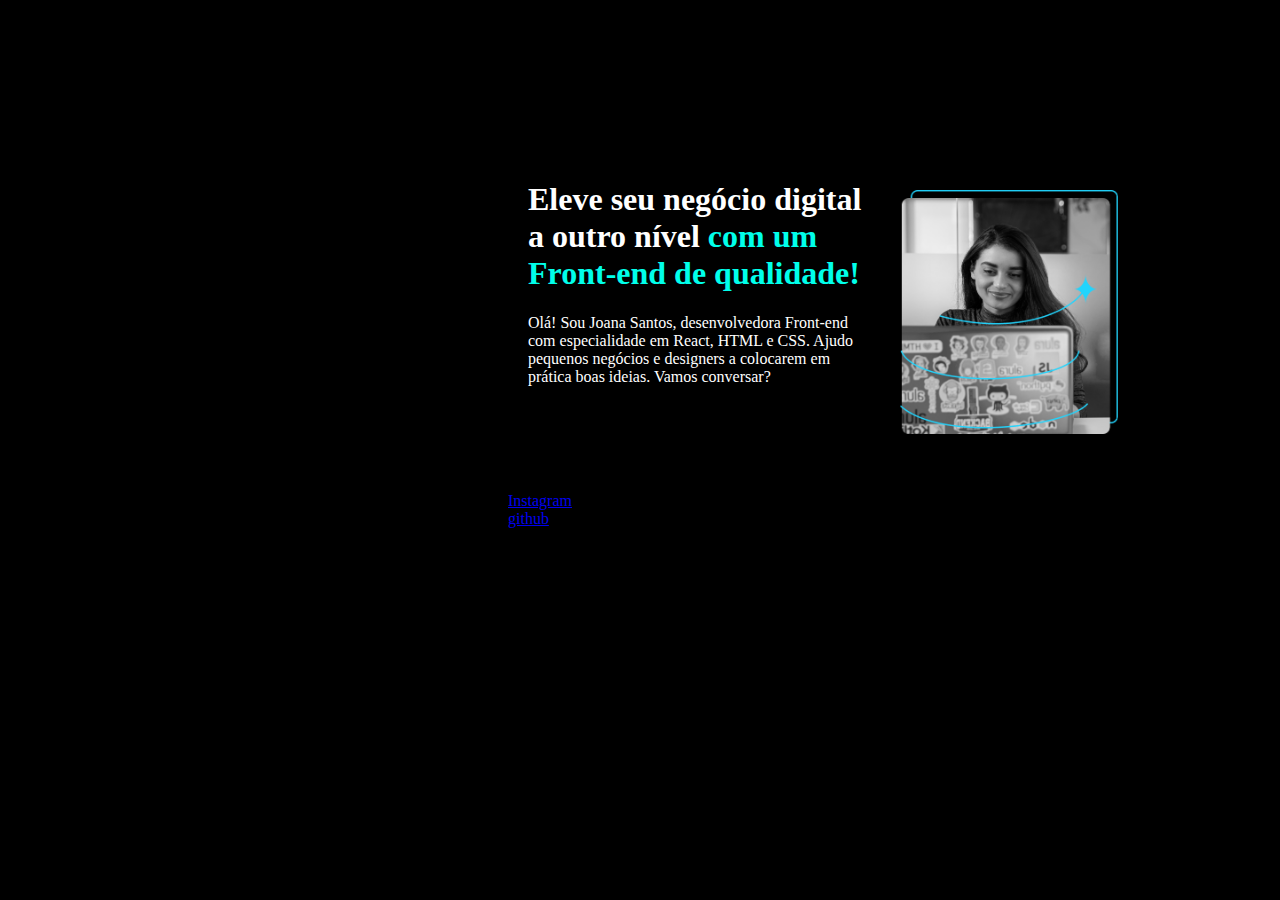
==== Primeiro projeto/index.html @ 176fd40a "Update index.html" ====
<!DOCTYPE html>
<html lang="pt-br">
<head>
    <meta charset="UTF-8">
    <meta http-equiv="X-UA-Compatible" content="IE=edge">
    <meta name="viewport" content="width=device-width, initial-scale=1.0">
    <title>Portifolio</title>
    <link rel="stylesheet" href="style.css">
</head>
<body>
    <header></header>
    <main>
        <h1>Eleve seu negócio digital <div>a outro nível 
        <strong> com um </div> <div> Front-end de qualidade!</div></strong> </h1>
       <div> <p class="wrap-box auto"> Olá! Sou Joana Santos, desenvolvedora Front-end<br />
         com especialidade em React, HTML e CSS. Ajudo<br />
          pequenos negócios e designers a colocarem em <br /> 
          prática boas ideias. Vamos conversar?</p> </div>
       <div class="instagram"></div> <a href="https://instagram.com/012_faelr"> Instagram</a>
       <div class="git"></div> <a href="https://github.com/Raphael2005x"> github</a>
        
        <img src="imagem.png" alt="foto Joana programando">
        <!-- <div class="quadrado"></div> -->
        <!-- <a href="https://Instagram.com/012_faelr"></a> -->
    </main>
    <footer></footer>
</body>
</html>
---- Primeiro projeto/style.css ----
body {
    background-color: black;
}
h1 {
    color: rgb(255, 255, 255);
    position: relative;
    top: 160px; left: 520px;
    
}
strong {
    color: rgb(0, 255, 234);
}
p {
    color: rgb(255, 255, 255);
    position: relative;
    top: 160px; left: 520px;

}
img {
    position: fixed;
    top: 190px; left: 900px;
    width: 17%;
    size: 2px;
}
a {
    position: relative;
    top: 250px; left: 500px;
}

.s{
    width: 120px;
    height: 60px;
    background-color: white;
    position: relative;
    top: 160px; left: 520px;
}
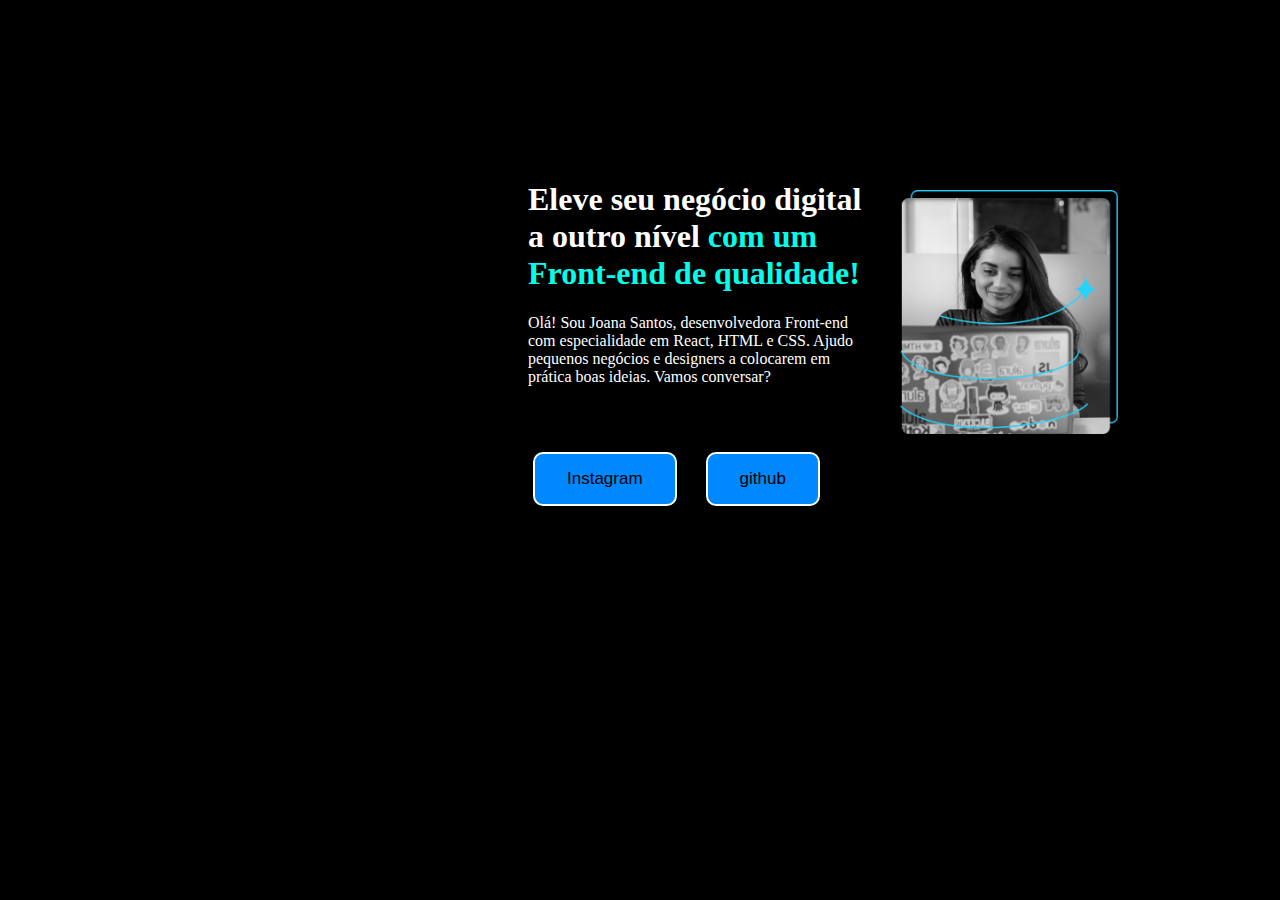
==== commit 41231690: "Atualização" ====
--- a/Primeiro projeto/index.html
+++ b/Primeiro projeto/index.html
@@ -12,12 +12,12 @@
     <main>
         <h1>Eleve seu negócio digital <div>a outro nível 
         <strong> com um </div> <div> Front-end de qualidade!</div></strong> </h1>
-       <div> <p class="wrap-box auto"> Olá! Sou Joana Santos, desenvolvedora Front-end<br />
-         com especialidade em React, HTML e CSS. Ajudo<br />
-          pequenos negócios e designers a colocarem em <br /> 
+       <div> <p class="wrap-box auto"> Olá! Sou Joana Santos, desenvolvedora Front-end<br/>
+         com especialidade em React, HTML e CSS. Ajudo<br/>
+          pequenos negócios e designers a colocarem em <br/> 
           prática boas ideias. Vamos conversar?</p> </div>
-       <div class="instagram"></div> <a href="https://instagram.com/012_faelr"> Instagram</a>
-       <div class="git"></div> <a href="https://github.com/Raphael2005x"> github</a>
+          <a class="instagram" href="https://instagram.com/012_faelr"> Instagram </a>
+          <a class="git" href="https://github.com/Raphael2005x"> github </a>
         
         <img src="imagem.png" alt="foto Joana programando">
         <!-- <div class="quadrado"></div> -->
--- a/Primeiro projeto/style.css
+++ b/Primeiro projeto/style.css
@@ -23,15 +23,40 @@
     width: 17%;
     size: 2px;
 }
-a {
+.git{
+    color: #000000;
+    font-family: Arial;
     position: relative;
-    top: 250px; left: 500px;
+    top: 210px; left: 550px;
+    background-color: #0088ff;
+    border-radius: 10px;
+    border: 2px solid #ffffff;
+    padding: 15px 32px;
+    text-align: center;
+    text-decoration: none;
+    display: inline-block;
+    font-size: 17px;
+}
+.instagram {
+    color: #000000;
+    font-family: Arial;
+    position: relative;
+    top: 210px; left: 525px;
+    background-color: #0088ff;
+    border-radius: 10px;
+    border: 2px solid #ffffff;
+    padding: 15px 32px;
+    text-align: center;
+    text-decoration: none;
+    display: inline-block;
+    font-size: 17px;
 }
 
-.s{
+
+/* .s{
     width: 120px;
     height: 60px;
     background-color: white;
     position: relative;
     top: 160px; left: 520px;
-}+} */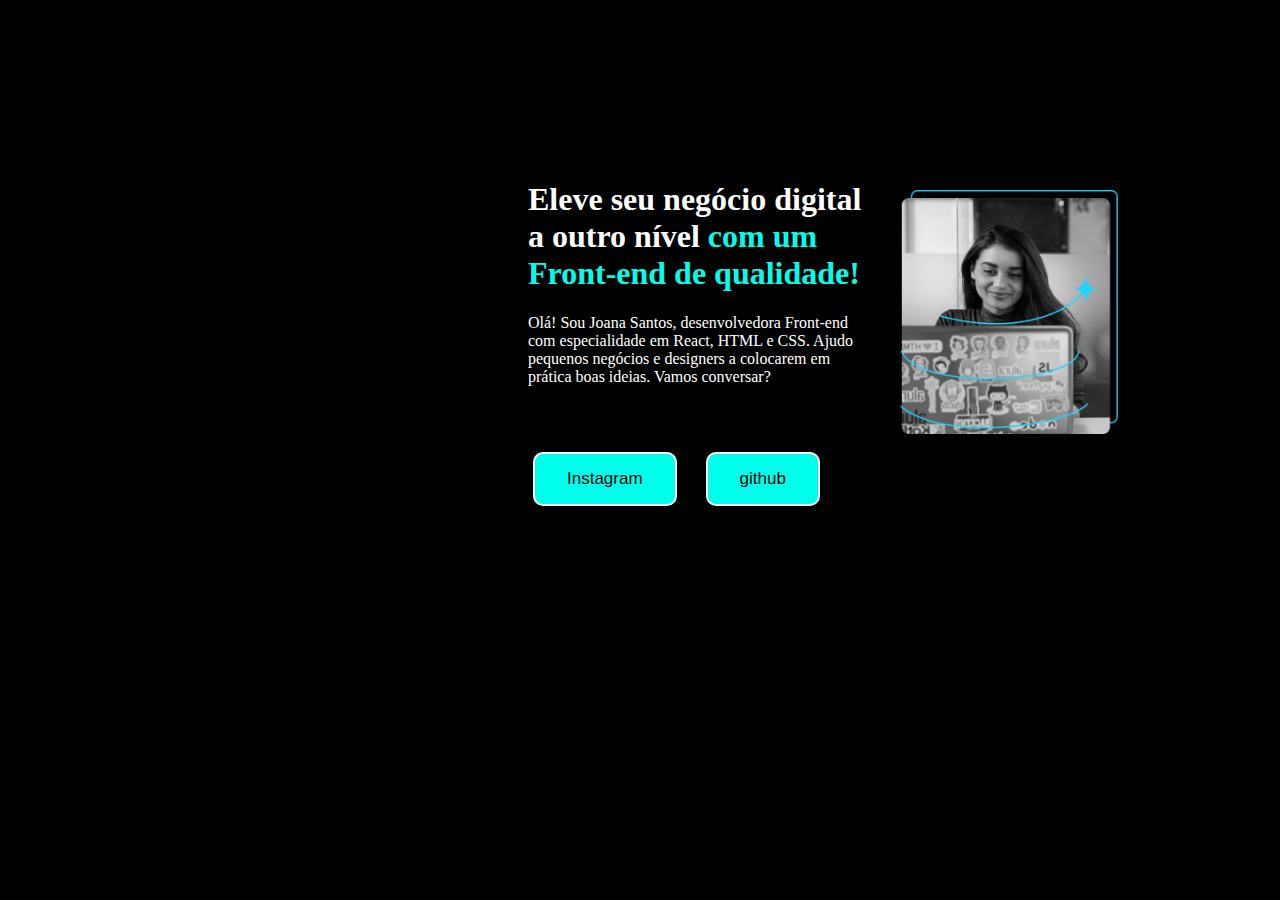
==== commit c9e89627: "Atualizado" ====
--- a/Primeiro projeto/index.html
+++ b/Primeiro projeto/index.html
@@ -20,8 +20,6 @@
           <a class="git" href="https://github.com/Raphael2005x"> github </a>
         
         <img src="imagem.png" alt="foto Joana programando">
-        <!-- <div class="quadrado"></div> -->
-        <!-- <a href="https://Instagram.com/012_faelr"></a> -->
     </main>
     <footer></footer>
 </body>
--- a/Primeiro projeto/style.css
+++ b/Primeiro projeto/style.css
@@ -9,7 +9,7 @@
     
 }
 strong {
-    color: rgb(0, 255, 234);
+    color: #00ffea;
 }
 p {
     color: rgb(255, 255, 255);
@@ -28,7 +28,7 @@
     font-family: Arial;
     position: relative;
     top: 210px; left: 550px;
-    background-color: #0088ff;
+    background-color: #00ffea;
     border-radius: 10px;
     border: 2px solid #ffffff;
     padding: 15px 32px;
@@ -42,7 +42,7 @@
     font-family: Arial;
     position: relative;
     top: 210px; left: 525px;
-    background-color: #0088ff;
+    background-color: #00ffea;
     border-radius: 10px;
     border: 2px solid #ffffff;
     padding: 15px 32px;
@@ -50,13 +50,4 @@
     text-decoration: none;
     display: inline-block;
     font-size: 17px;
-}
-
-
-/* .s{
-    width: 120px;
-    height: 60px;
-    background-color: white;
-    position: relative;
-    top: 160px; left: 520px;
-} */+}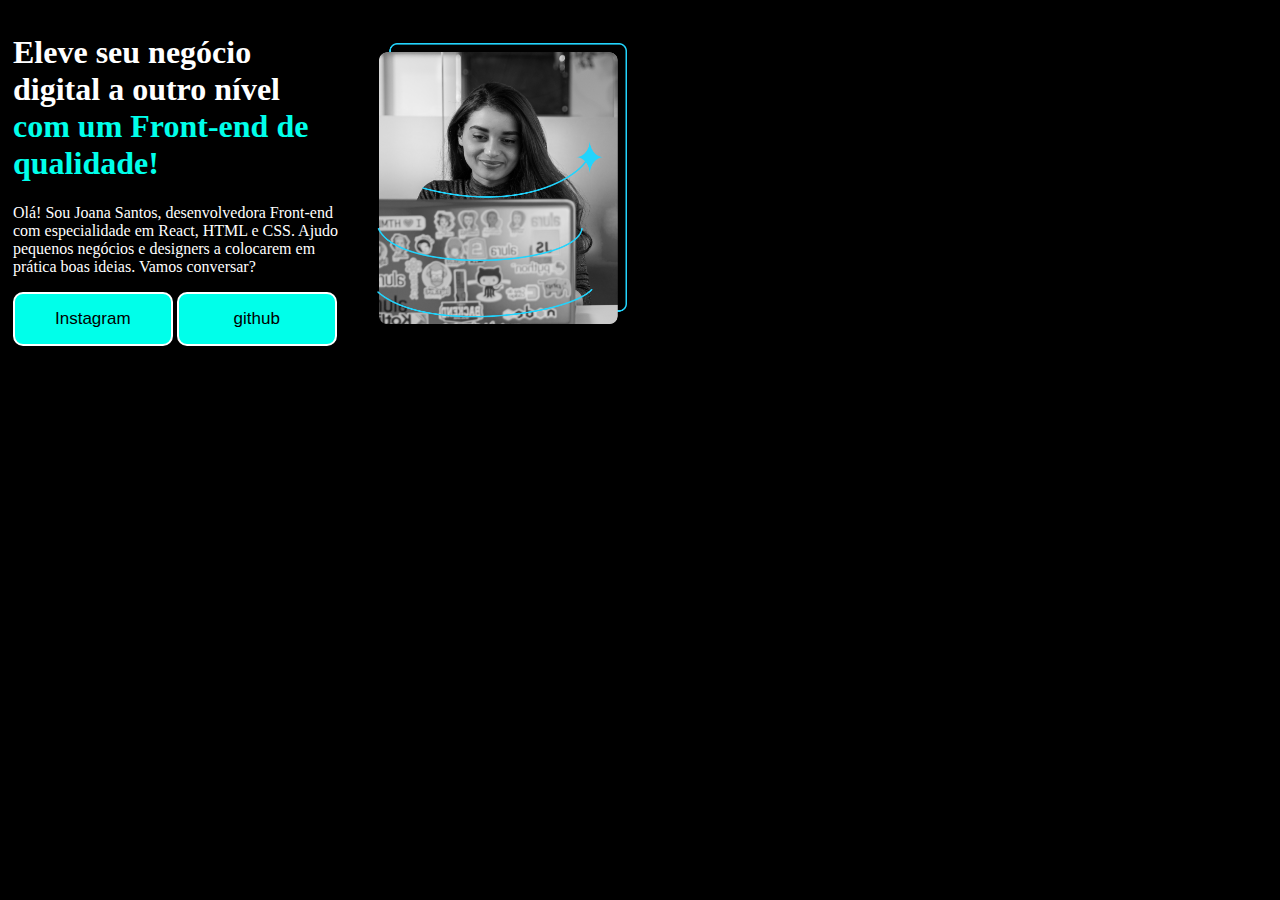
==== commit b0ac055b: "update" ====
--- a/Primeiro projeto/index.html
+++ b/Primeiro projeto/index.html
@@ -1,5 +1,6 @@
 <!DOCTYPE html>
 <html lang="pt-br">
+
 <head>
     <meta charset="UTF-8">
     <meta http-equiv="X-UA-Compatible" content="IE=edge">
@@ -7,20 +8,32 @@
     <title>Portifolio</title>
     <link rel="stylesheet" href="style.css">
 </head>
+
 <body>
     <header></header>
     <main>
-        <h1>Eleve seu negócio digital <div>a outro nível 
-        <strong> com um </div> <div> Front-end de qualidade!</div></strong> </h1>
-       <div> <p class="wrap-box auto"> Olá! Sou Joana Santos, desenvolvedora Front-end<br/>
-         com especialidade em React, HTML e CSS. Ajudo<br/>
-          pequenos negócios e designers a colocarem em <br/> 
-          prática boas ideias. Vamos conversar?</p> </div>
-          <a class="instagram" href="https://instagram.com/012_faelr"> Instagram </a>
-          <a class="git" href="https://github.com/Raphael2005x"> github </a>
-        
-        <img src="imagem.png" alt="foto Joana programando">
+        <div class="card-container">
+            <div class="card-text">
+                <h1>
+                    <div class="title-card">Eleve seu negócio digital a outro nível
+                        <strong> com um Front-end de qualidade! </strong>
+                    </div>
+                </h1>
+                <div>
+                    <p class="wrap-box auto"> Olá! Sou Joana Santos, desenvolvedora Front-end<br />
+                        com especialidade em React, HTML e CSS. Ajudo<br />
+                        pequenos negócios e designers a colocarem em <br />
+                        prática boas ideias. Vamos conversar?</p>
+                </div>
+                <a class="instagram-btn" href="https://instagram.com/012_faelr"> Instagram </a>
+                <a class="git-btn" href="https://github.com/Raphael2005x"> github </a>
+            </div>
+            <div class="card-img">
+                <img class="img-my" src="imagem.png" alt="foto Joana programando">
+            </div>
+        </div>
     </main>
     <footer></footer>
 </body>
+
 </html>--- a/Primeiro projeto/style.css
+++ b/Primeiro projeto/style.css
@@ -1,51 +1,75 @@
 
 body {
     background-color: black;
+    height: 100%;
 }
 h1 {
     color: rgb(255, 255, 255);
     position: relative;
-    top: 160px; left: 520px;
     
 }
+/* Todo strong ser dessa cor nao faz sentido */
 strong {
     color: #00ffea;
 }
+
+/* Todo p ser relative, etc nao faz sentido */
 p {
     color: rgb(255, 255, 255);
     position: relative;
-    top: 160px; left: 520px;
 
 }
-img {
-    position: fixed;
-    top: 190px; left: 900px;
-    width: 17%;
-    size: 2px;
+/* Nao faz sentido img ser assim */
+.img-my {
+    width: 250px;
+    height: fit-content;
 }
-.git{
+.card-container {
+    width: 1200px;
+    margin-bottom: 1em;
+}
+
+.card-text {
+    display: inline-block;
+    width: 350px;
+    height: 500px;
+    margin: 5px;
+    color: white;
+}
+
+.card-img {
+    display: inline-block;
+    width: 500px;
+    height: 500px;
+    margin: 5px;
+    color: white;
+}
+
+.title-card {
+    width: 300px;
+}
+
+.git-btn {
     color: #000000;
     font-family: Arial;
     position: relative;
-    top: 210px; left: 550px;
     background-color: #00ffea;
     border-radius: 10px;
     border: 2px solid #ffffff;
-    padding: 15px 32px;
+    padding: 15px 55px;
     text-align: center;
     text-decoration: none;
     display: inline-block;
     font-size: 17px;
 }
-.instagram {
+.instagram-btn {
     color: #000000;
     font-family: Arial;
     position: relative;
-    top: 210px; left: 525px;
     background-color: #00ffea;
     border-radius: 10px;
     border: 2px solid #ffffff;
-    padding: 15px 32px;
+    padding: 15px 40px;
     text-align: center;
     text-decoration: none;
     display: inline-block;
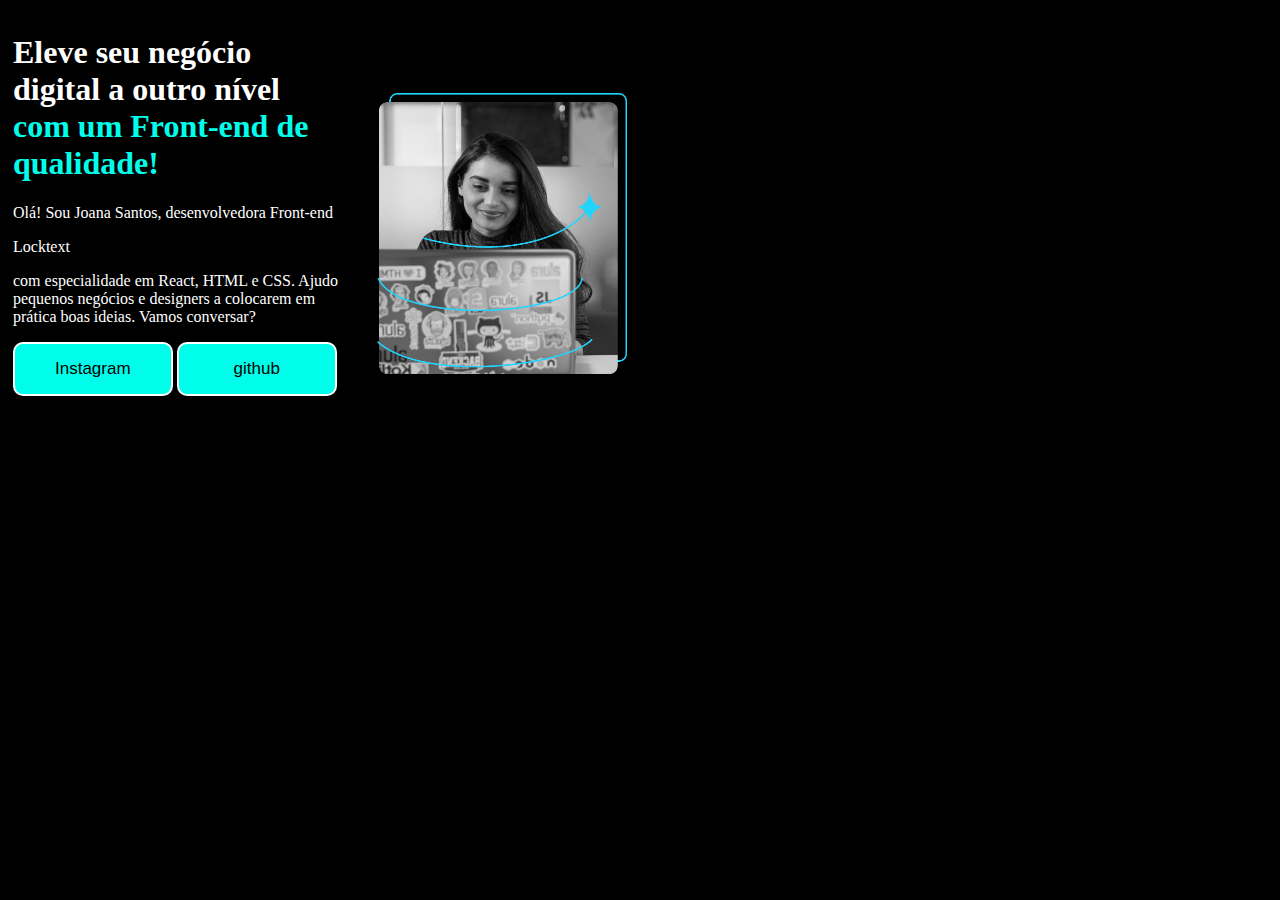
==== commit ce89b45c: "Atualização" ====
--- a/Primeiro projeto/index.html
+++ b/Primeiro projeto/index.html
@@ -21,6 +21,7 @@
                 </h1>
                 <div>
                     <p class="wrap-box auto"> Olá! Sou Joana Santos, desenvolvedora Front-end<br />
+                        <p>Locktext</p>
                         com especialidade em React, HTML e CSS. Ajudo<br />
                         pequenos negócios e designers a colocarem em <br />
                         prática boas ideias. Vamos conversar?</p>
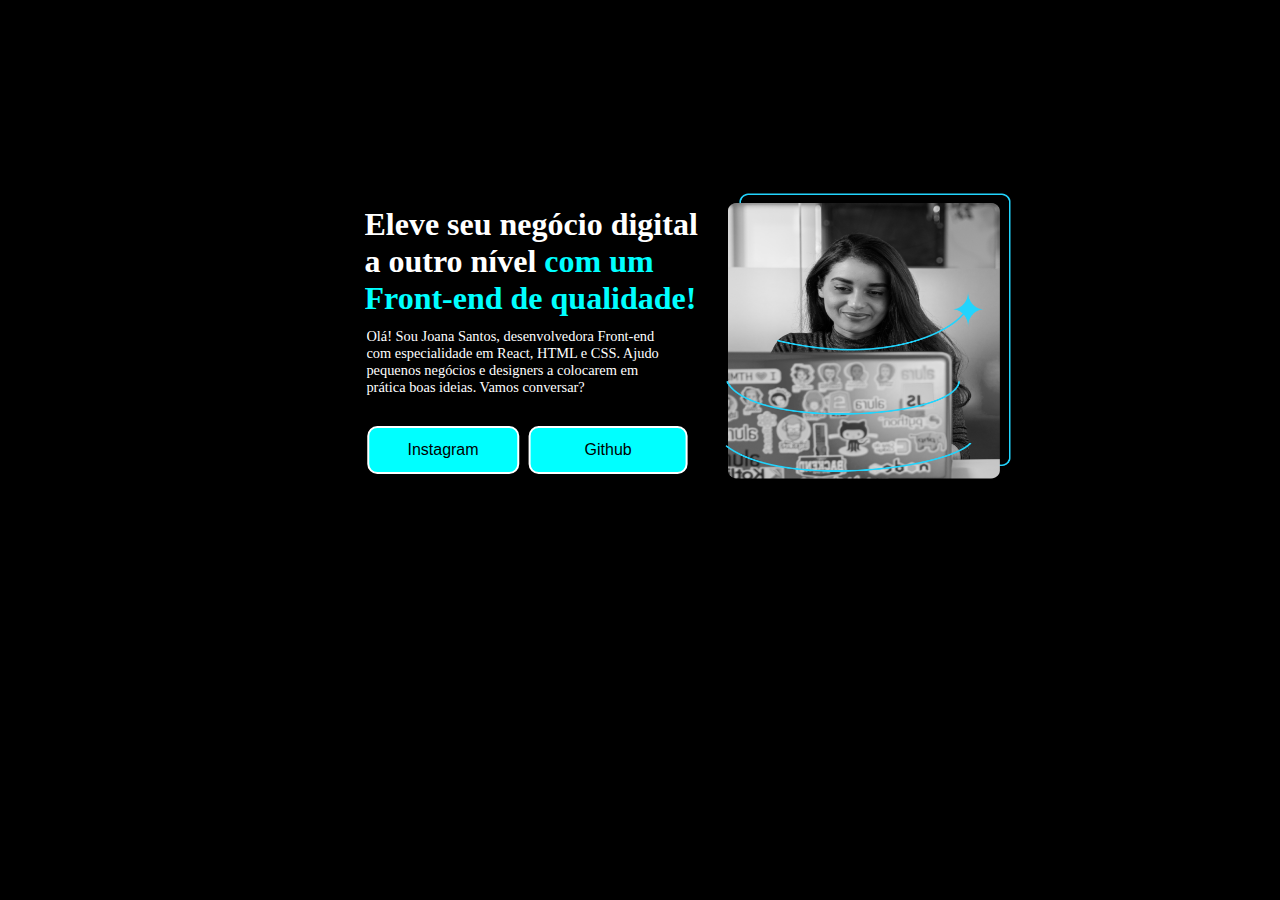
==== commit db7df33c: "Centralização meio da tela" ====
--- a/Primeiro projeto/index.html
+++ b/Primeiro projeto/index.html
@@ -1,40 +1,49 @@
 <!DOCTYPE html>
 <html lang="pt-br">
+  <head>
+    <meta charset="UTF-8" />
+    <meta http-equiv="X-UA-Compatible" content="IE=edge" />
+    <meta name="viewport" content="width=device-width, initial-scale=1.0" />
+    <title>Portifolio</title>
+    <link rel="stylesheet" href="style.css" />
+  </head>
 
-<head>
-    <meta charset="UTF-8">
-    <meta http-equiv="X-UA-Compatible" content="IE=edge">
-    <meta name="viewport" content="width=device-width, initial-scale=1.0">
-    <title>Portifolio</title>
-    <link rel="stylesheet" href="style.css">
-</head>
-
-<body>
+  <body>
     <header></header>
     <main>
-        <div class="card-container">
-            <div class="card-text">
-                <h1>
-                    <div class="title-card">Eleve seu negócio digital a outro nível
-                        <strong> com um Front-end de qualidade! </strong>
-                    </div>
-                </h1>
-                <div>
-                    <p class="wrap-box auto"> Olá! Sou Joana Santos, desenvolvedora Front-end<br />
-                        <p>Locktext</p>
-                        com especialidade em React, HTML e CSS. Ajudo<br />
-                        pequenos negócios e designers a colocarem em <br />
-                        prática boas ideias. Vamos conversar?</p>
-                </div>
-                <a class="instagram-btn" href="https://instagram.com/012_faelr"> Instagram </a>
-                <a class="git-btn" href="https://github.com/Raphael2005x"> github </a>
+      <div class="card-container">
+        <div class="card-text">
+          <h1>
+            <div class="title-card">
+              Eleve seu negócio digital a outro nível
+              <strong class="other-colorstrong">
+                com um Front-end de qualidade!
+              </strong>
             </div>
-            <div class="card-img">
-                <img class="img-my" src="imagem.png" alt="foto Joana programando">
-            </div>
+          </h1>
+          <div>
+            <p class="wrap-box-auto">
+              Olá! Sou Joana Santos, desenvolvedora Front-end com especialidade
+              em React, HTML e CSS. Ajudo pequenos negócios e designers a
+              colocarem em prática boas ideias. Vamos conversar?
+            </p>
+          </div>
+          <a class="instagram-btn" href="https://instagram.com/012_faelr"
+            >Instagram</a
+          >
+          <a class="git-btn" href="https://github.com/Raphael2005x">Github</a>
         </div>
+        <div class="card-img">
+          <img
+            class="img-my"
+            src="imagem.png"
+            alt="foto Joana programando"
+            width="285"
+            height="285"
+          />
+        </div>
+      </div>
     </main>
     <footer></footer>
-</body>
-
-</html>+  </body>
+</html>
--- a/Primeiro projeto/style.css
+++ b/Primeiro projeto/style.css
@@ -1,77 +1,72 @@
 
 body {
     background-color: black;
-    height: 100%;
 }
-h1 {
-    color: rgb(255, 255, 255);
-    position: relative;
+.title-card{
+    position: absolute;
+    top: 50%;
+    left: 50%;
+    transform: translate(-82%, -220%);
+    z-index: 1;
+    color: #ffffff;
+    font-size: 2rem; 
+    width: 21rem;
+    overflow: hidden
+}
+.other-colorstrong{
+    color: aqua;
+}
+.wrap-box-auto{
+    position: absolute;
+    top: 50%;
+    left: 50%;
+    transform: translate(-90%, -200%);
+    z-index: 1;
+    color: #ffffff;
+    font-size: 0.9rem; 
+    width: 19rem;
+    overflow: hidden
     
-}
-/* Todo strong ser dessa cor nao faz sentido */
-strong {
-    color: #00ffea;
-}
-
-/* Todo p ser relative, etc nao faz sentido */
-p {
-    color: rgb(255, 255, 255);
-    position: relative;
 
 }
-/* Nao faz sentido img ser assim */
-.img-my {
-    width: 250px;
-    height: fit-content;
-}
-.card-container {
-    width: 1200px;
-    margin-bottom: 1em;
-}
-
-.card-text {
-    display: inline-block;
-    width: 350px;
-    height: 500px;
-    margin: 5px;
-    color: white;
-}
-
-.card-img {
-    display: inline-block;
-    width: 500px;
-    height: 500px;
-    margin: 5px;
-    color: white;
-}
-
-.title-card {
-    width: 300px;
-}
-
-.git-btn {
+.instagram-btn{
+    position: absolute;
+    top: 50%;
+    left: 50%;
+    transform: translate(-180%, -50%); /* Move o botão para o centro */
+    z-index: 1; /* Ajustado para que fique visível */
+    background-color: aqua;
+    border: none;
     color: #000000;
-    font-family: Arial;
-    position: relative;
-    background-color: #00ffea;
     border-radius: 10px;
-    border: 2px solid #ffffff;
-    padding: 15px 55px;
+    padding: 13px 38.2px;
     text-align: center;
     text-decoration: none;
-    display: inline-block;
-    font-size: 17px;
+    font-size: 16px;
+    border: 2px solid #ffffff;
+    font-family: Arial, Helvetica, sans-serif;
 }
-.instagram-btn {
+.git-btn{
+    position: absolute;
+    top: 50%;
+    left: 50%;
+    transform: translate(-70%, -50%);
+    z-index: 1;
+    background-color: aqua;
+    border: none;
     color: #000000;
-    font-family: Arial;
-    position: relative;
-    background-color: #00ffea;
     border-radius: 10px;
-    border: 2px solid #ffffff;
-    padding: 15px 40px;
+    padding: 13px 54px;
     text-align: center;
     text-decoration: none;
-    display: inline-block;
-    font-size: 17px;
+    font-size: 16px;
+    border: 2px solid #ffffff;
+    font-family: Arial, Helvetica, sans-serif;
+}
+.img-my{
+    position: absolute;
+    top: 50%;
+    left: 50%;
+    transform: translate(30%, -90%);
+    z-index: 1;
 }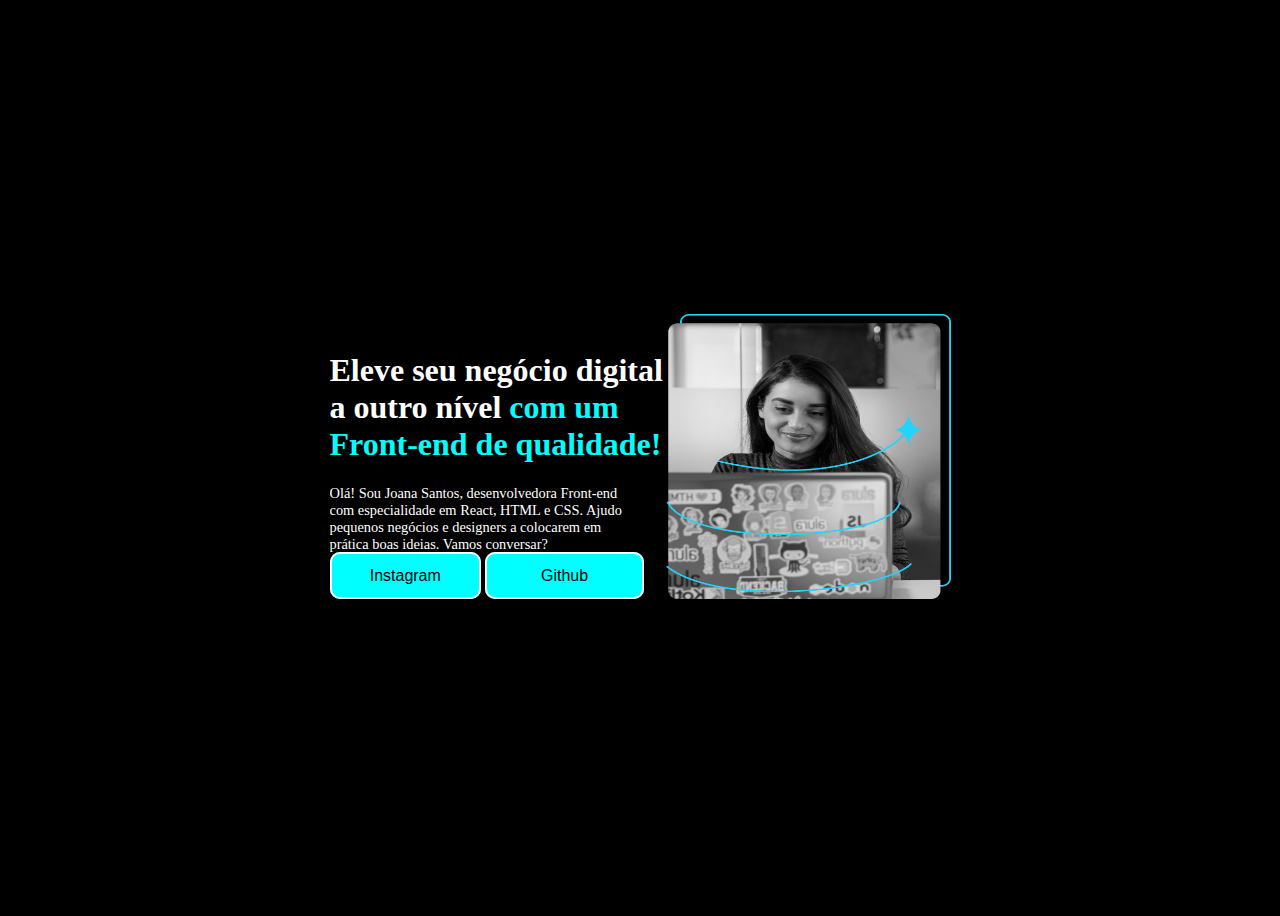
==== commit 0ce8e032: "Centralização Itens" ====
--- a/Primeiro projeto/index.html
+++ b/Primeiro projeto/index.html
@@ -35,7 +35,6 @@
         </div>
         <div class="card-img">
           <img
-            class="img-my"
             src="imagem.png"
             alt="foto Joana programando"
             width="285"
--- a/Primeiro projeto/style.css
+++ b/Primeiro projeto/style.css
@@ -1,72 +1,55 @@
-
 body {
-    background-color: black;
+  background-color: black;
 }
-.title-card{
-    position: absolute;
-    top: 50%;
-    left: 50%;
-    transform: translate(-82%, -220%);
-    z-index: 1;
-    color: #ffffff;
-    font-size: 2rem; 
-    width: 21rem;
-    overflow: hidden
+.card-container {
+  display: flex;
+  justify-self: center;
+  align-items: center;
+  height: 100vh;
 }
-.other-colorstrong{
-    color: aqua;
+.title-card {
+  z-index: 1;
+  color: #ffffff;
+  font-size: 2rem;
+  width: 21rem;
+  overflow: hidden;
 }
-.wrap-box-auto{
-    position: absolute;
-    top: 50%;
-    left: 50%;
-    transform: translate(-90%, -200%);
-    z-index: 1;
-    color: #ffffff;
-    font-size: 0.9rem; 
-    width: 19rem;
-    overflow: hidden
-    
-
+.other-colorstrong {
+  color: aqua;
 }
-.instagram-btn{
-    position: absolute;
-    top: 50%;
-    left: 50%;
-    transform: translate(-180%, -50%); /* Move o botão para o centro */
-    z-index: 1; /* Ajustado para que fique visível */
-    background-color: aqua;
-    border: none;
-    color: #000000;
-    border-radius: 10px;
-    padding: 13px 38.2px;
-    text-align: center;
-    text-decoration: none;
-    font-size: 16px;
-    border: 2px solid #ffffff;
-    font-family: Arial, Helvetica, sans-serif;
+.wrap-box-auto {
+  z-index: 1;
+  color: #ffffff;
+  font-size: 0.9rem;
+  width: 19rem;
+  overflow: hidden;
 }
-.git-btn{
-    position: absolute;
-    top: 50%;
-    left: 50%;
-    transform: translate(-70%, -50%);
-    z-index: 1;
-    background-color: aqua;
-    border: none;
-    color: #000000;
-    border-radius: 10px;
-    padding: 13px 54px;
-    text-align: center;
-    text-decoration: none;
-    font-size: 16px;
-    border: 2px solid #ffffff;
-    font-family: Arial, Helvetica, sans-serif;
+.instagram-btn {
+  z-index: 1; /* Ajustado para que fique visível */
+  background-color: aqua;
+  border: none;
+  color: #000000;
+  border-radius: 10px;
+  padding: 13px 38.2px;
+  text-align: center;
+  text-decoration: none;
+  font-size: 16px;
+  border: 2px solid #ffffff;
+  font-family: Arial, Helvetica, sans-serif;
 }
-.img-my{
-    position: absolute;
-    top: 50%;
-    left: 50%;
-    transform: translate(30%, -90%);
-    z-index: 1;
-}+.git-btn {
+  z-index: 1;
+  background-color: aqua;
+  border: none;
+  color: #000000;
+  border-radius: 10px;
+  padding: 13px 54px;
+  text-align: center;
+  text-decoration: none;
+  font-size: 16px;
+  border: 2px solid #ffffff;
+  font-family: Arial, Helvetica, sans-serif;
+}
+.card-img {
+  z-index: 1;
+}
